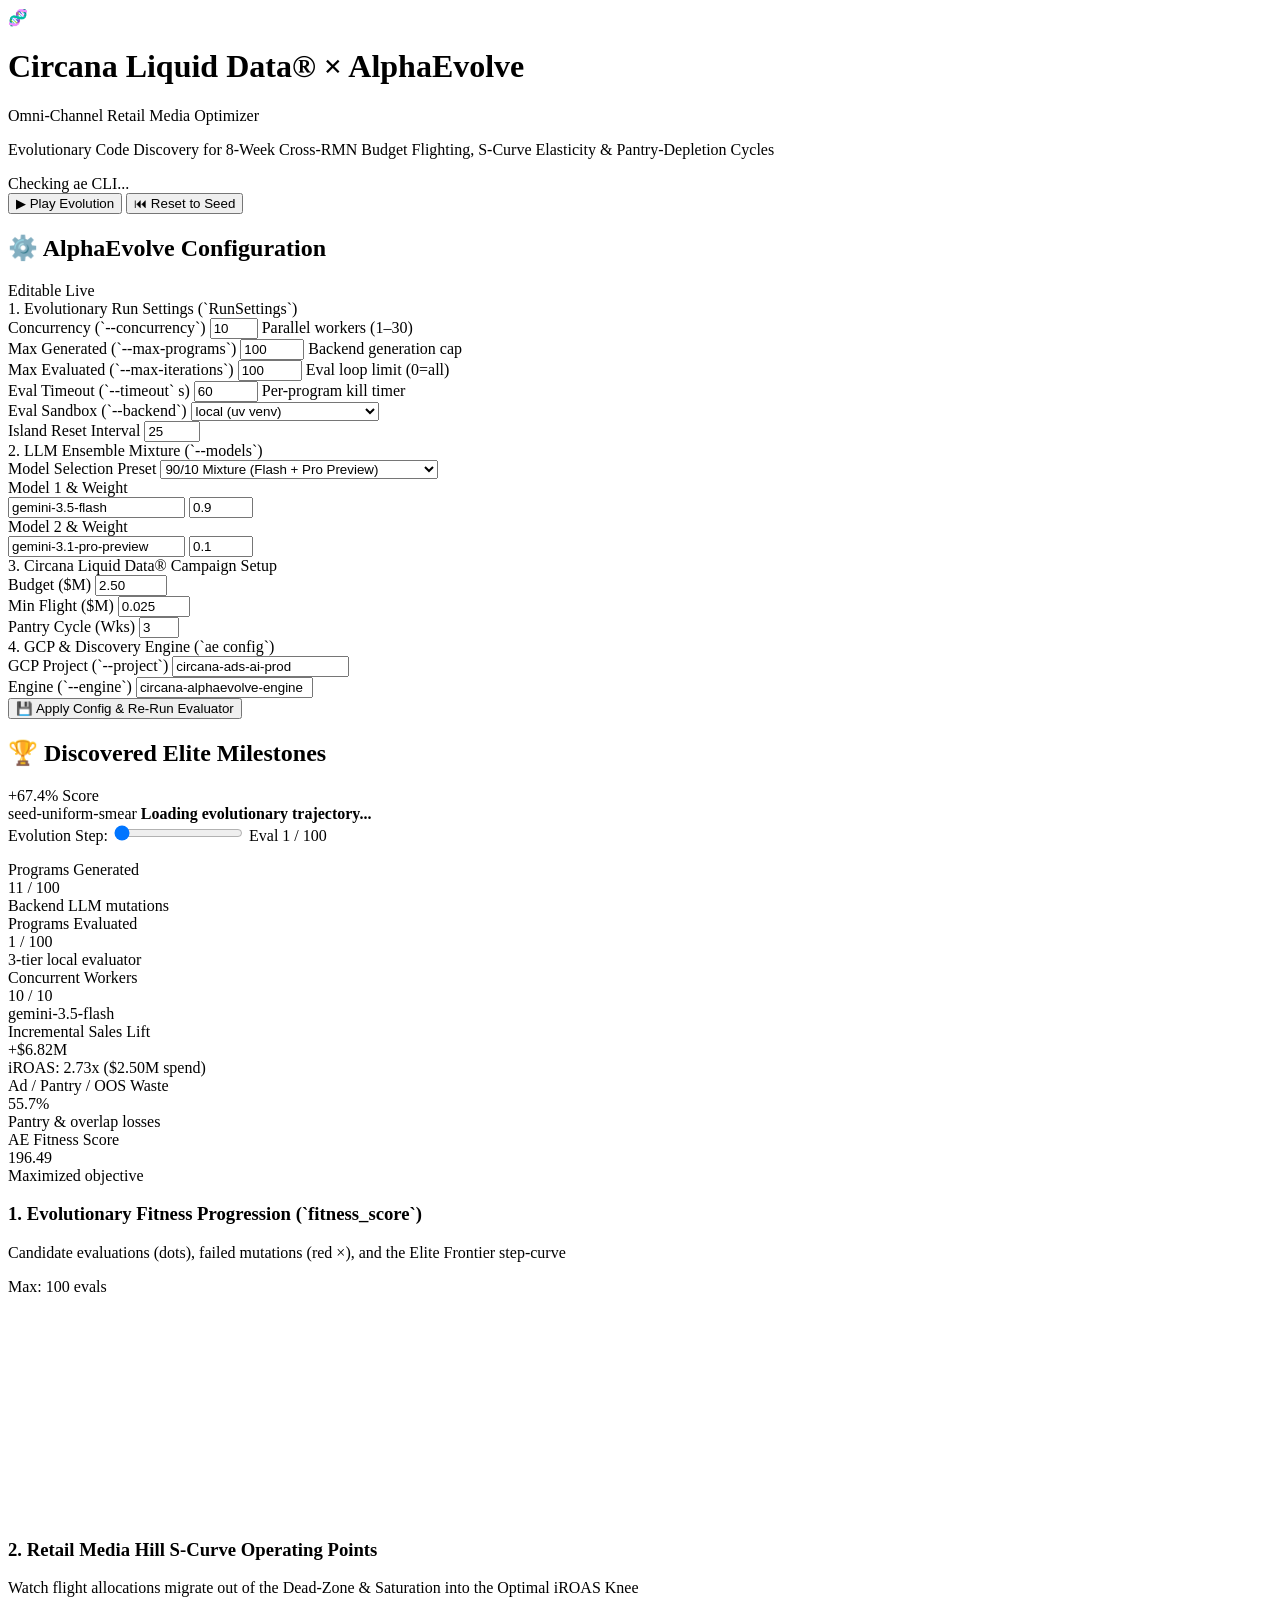
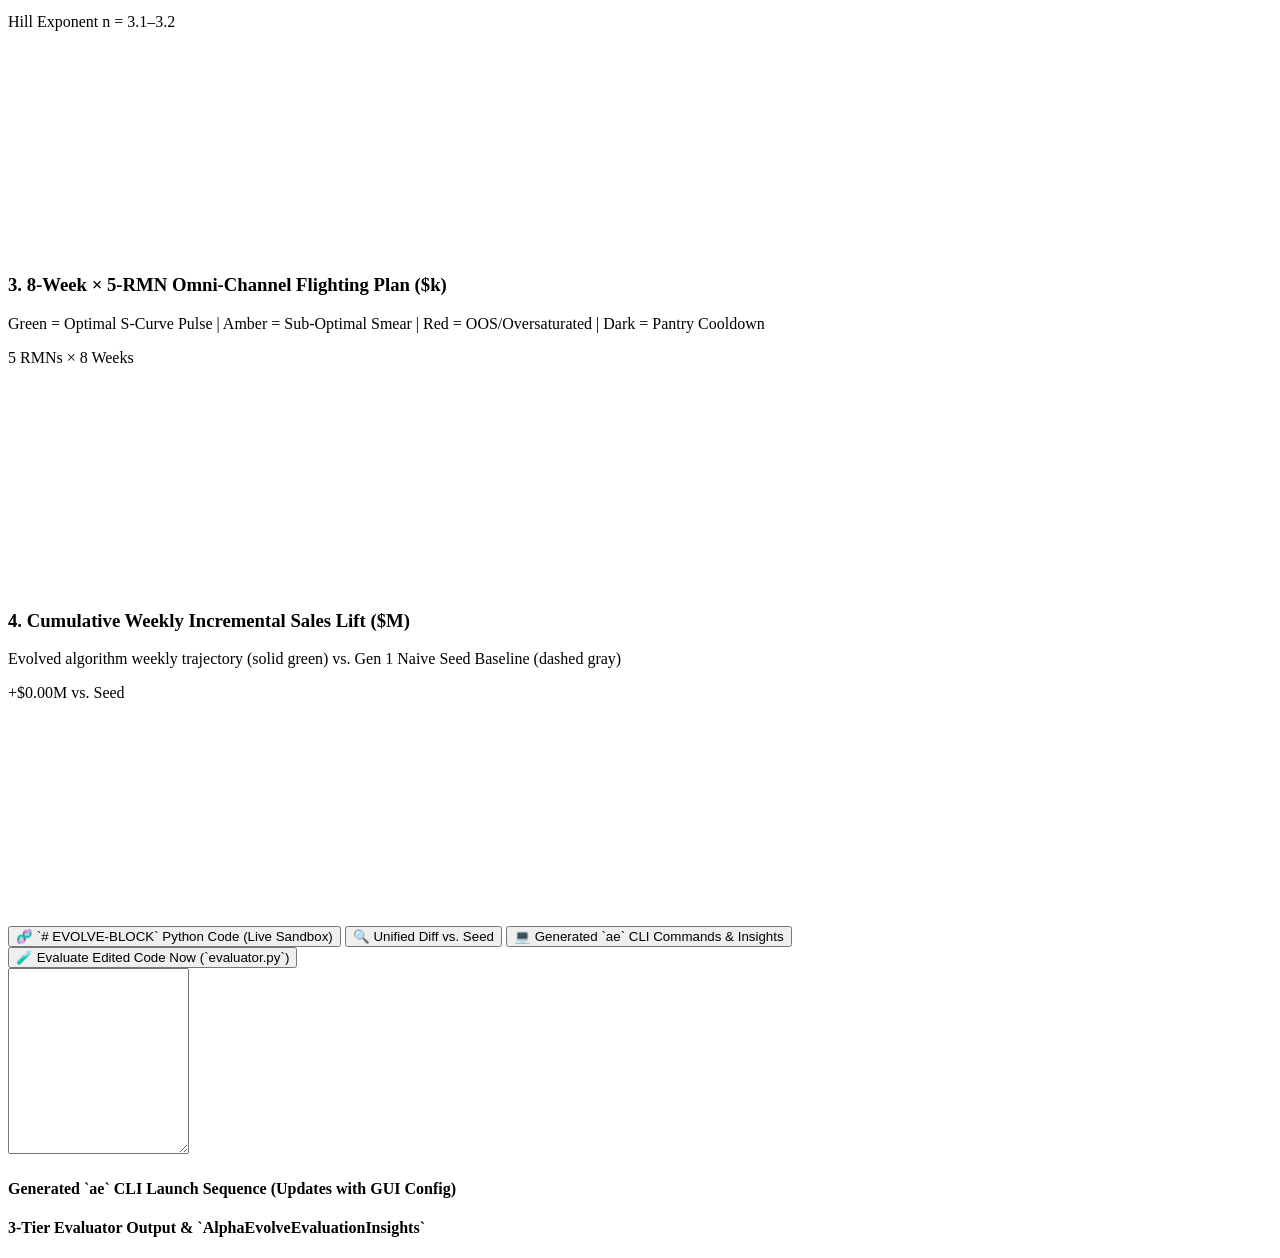
==== webapp/static/index.html @ 65b6e4a0 "Initial commit: Circana Liquid Data x AlphaEvolve Retail Media Optimizer" ====
<!DOCTYPE html>
<html lang="en">
<head>
  <meta charset="UTF-8" />
  <meta name="viewport" content="width=device-width, initial-scale=1.0" />
  <title>Circana Liquid Data® × AlphaEvolve — Retail Media Flighting Optimizer</title>
  <link rel="stylesheet" href="/static/styles.css" />
</head>
<body>
  <!-- Top Navbar -->
  <header class="topbar">
    <div class="brand">
      <div class="brand-badge">🧬</div>
      <div>
        <div class="brand-title-row">
          <h1>Circana Liquid Data® × AlphaEvolve</h1>
          <span class="pill pill-accent">Omni-Channel Retail Media Optimizer</span>
        </div>
        <p class="subtitle">Evolutionary Code Discovery for 8-Week Cross-RMN Budget Flighting, S-Curve Elasticity &amp; Pantry-Depletion Cycles</p>
      </div>
    </div>

    <div class="topbar-actions">
      <div class="ae-cli-badge" id="aeCliBadge" title="Local AlphaEvolve CLI status">
        <span class="status-dot"></span>
        <span id="aeCliStatusText">Checking ae CLI...</span>
      </div>
      <button id="playEvolutionBtn" class="btn btn-primary" type="button">
        ▶ Play Evolution
      </button>
      <button id="resetEvolutionBtn" class="btn btn-secondary" type="button">
        ⏮ Reset to Seed
      </button>
    </div>
  </header>

  <main class="main-layout">
    <!-- Left Sidebar: Editable AlphaEvolve Runtime & Campaign Configuration -->
    <aside class="config-sidebar" aria-label="AlphaEvolve Configuration">
      <div class="card config-card">
        <div class="card-header">
          <h2>⚙️ AlphaEvolve Configuration</h2>
          <span class="badge-muted">Editable Live</span>
        </div>

        <form id="aeConfigForm" class="config-form">
          <div class="section-label">1. Evolutionary Run Settings (`RunSettings`)</div>

          <div class="form-grid-2">
            <div class="field">
              <label for="cfgConcurrency" title="--concurrency: Number of parallel candidate generators & evaluators (1-30)">
                Concurrency (`--concurrency`)
              </label>
              <input id="cfgConcurrency" type="number" min="1" max="30" value="10" />
              <span class="field-hint">Parallel workers (1–30)</span>
            </div>

            <div class="field">
              <label for="cfgMaxPrograms" title="--max-programs: Total candidate programs generated by AlphaEvolve backend">
                Max Generated (`--max-programs`)
              </label>
              <input id="cfgMaxPrograms" type="number" min="2" max="5000" step="10" value="100" />
              <span class="field-hint">Backend generation cap</span>
            </div>
          </div>

          <div class="form-grid-2">
            <div class="field">
              <label for="cfgMaxIterations" title="--max-iterations: Max candidate programs evaluated locally (0 = unlimited)">
                Max Evaluated (`--max-iterations`)
              </label>
              <input id="cfgMaxIterations" type="number" min="0" max="5000" step="10" value="100" />
              <span class="field-hint">Eval loop limit (0=all)</span>
            </div>

            <div class="field">
              <label for="cfgTimeout" title="--timeout: Per-candidate evaluation timeout in seconds">
                Eval Timeout (`--timeout` s)
              </label>
              <input id="cfgTimeout" type="number" min="5" max="3600" step="5" value="60" />
              <span class="field-hint">Per-program kill timer</span>
            </div>
          </div>

          <div class="form-grid-2">
            <div class="field">
              <label for="cfgBackend" title="--backend: Evaluator execution sandbox">
                Eval Sandbox (`--backend`)
              </label>
              <select id="cfgBackend">
                <option value="local" selected>local (uv venv)</option>
                <option value="podman">podman (rootless container)</option>
              </select>
            </div>

            <div class="field">
              <label for="cfgResetInterval" title="EvolutionSettings.reset_interval: Island re-seeding frequency">
                Island Reset Interval
              </label>
              <input id="cfgResetInterval" type="number" min="5" max="500" step="5" value="25" />
            </div>
          </div>

          <div class="section-label">2. LLM Ensemble Mixture (`--models`)</div>

          <div class="field">
            <label for="cfgModelPreset">Model Selection Preset</label>
            <select id="cfgModelPreset">
              <option value="mix-90-10" selected>90/10 Mixture (Flash + Pro Preview)</option>
              <option value="default">API Default (Strongest GA Gemini)</option>
              <option value="gemini-4-argon">Pinned: gemini-4-argon (Deep Reasoning)</option>
              <option value="gemini-3.5-flash">Pinned: gemini-3.5-flash (High Throughput)</option>
              <option value="custom">Custom Dual-Model Mixture</option>
            </select>
          </div>

          <div id="customMixtureBox" class="form-grid-2">
            <div class="field">
              <label for="cfgPrimaryModel">Model 1 &amp; Weight</label>
              <div class="inline-pair">
                <input id="cfgPrimaryModel" type="text" value="gemini-3.5-flash" />
                <input id="cfgPrimaryWeight" type="number" step="0.1" min="0.1" max="10" value="0.9" class="w-weight" />
              </div>
            </div>
            <div class="field">
              <label for="cfgSecondaryModel">Model 2 &amp; Weight</label>
              <div class="inline-pair">
                <input id="cfgSecondaryModel" type="text" value="gemini-3.1-pro-preview" />
                <input id="cfgSecondaryWeight" type="number" step="0.1" min="0" max="10" value="0.1" class="w-weight" />
              </div>
            </div>
          </div>

          <div class="section-label">3. Circana Liquid Data® Campaign Setup</div>

          <div class="form-grid-3">
            <div class="field">
              <label for="cfgBudget">Budget ($M)</label>
              <input id="cfgBudget" type="number" step="0.25" min="0.5" max="15.0" value="2.50" />
            </div>
            <div class="field">
              <label for="cfgMinFlight">Min Flight ($M)</label>
              <input id="cfgMinFlight" type="number" step="0.005" min="0.0" max="0.25" value="0.025" />
            </div>
            <div class="field">
              <label for="cfgCooldown">Pantry Cycle (Wks)</label>
              <input id="cfgCooldown" type="number" step="1" min="1" max="6" value="3" />
            </div>
          </div>

          <div class="section-label">4. GCP &amp; Discovery Engine (`ae config`)</div>

          <div class="form-grid-2">
            <div class="field">
              <label for="cfgProject">GCP Project (`--project`)</label>
              <input id="cfgProject" type="text" value="circana-ads-ai-prod" />
            </div>
            <div class="field">
              <label for="cfgEngine">Engine (`--engine`)</label>
              <input id="cfgEngine" type="text" value="circana-alphaevolve-engine" />
            </div>
          </div>

          <button type="submit" id="applyConfigBtn" class="btn btn-accent btn-full">
            💾 Apply Config &amp; Re-Run Evaluator
          </button>
        </form>
      </div>

      <!-- Milestone Timeline Selector -->
      <div class="card milestones-card">
        <div class="card-header">
          <h2>🏆 Discovered Elite Milestones</h2>
          <span id="improvementBadge" class="pill pill-success">+67.4% Score</span>
        </div>
        <div id="milestoneList" class="milestone-list"></div>
      </div>
    </aside>

    <!-- Right Main Workspace: Telemetry, 4 Optimization Charts, and Code/CLI Inspector -->
    <section class="workspace-content">
      <!-- Evolution Progress Scrubber Bar -->
      <div class="card scrubber-card">
        <div class="scrubber-top">
          <div>
            <span class="stage-tag" id="activeNicknameBadge">seed-uniform-smear</span>
            <strong id="activeSummaryTitle" class="stage-title">Loading evolutionary trajectory...</strong>
          </div>
          <div class="scrubber-controls">
            <span class="scrubber-label">Evolution Step:</span>
            <input id="stageSlider" type="range" min="0" max="5" step="1" value="0" />
            <span id="stageCounterBadge" class="mono-badge">Eval 1 / 100</span>
          </div>
        </div>
        <p id="activeWhatChanged" class="stage-detail"></p>
      </div>

      <!-- 6-Card Live Telemetry Strip -->
      <div class="kpi-grid">
        <div class="kpi-card">
          <div class="kpi-label">Programs Generated</div>
          <div class="kpi-value mono" id="kpiGenerated">11 / 100</div>
          <div class="kpi-sub" id="kpiGeneratedSub">Backend LLM mutations</div>
        </div>
        <div class="kpi-card">
          <div class="kpi-label">Programs Evaluated</div>
          <div class="kpi-value mono" id="kpiEvaluated">1 / 100</div>
          <div class="kpi-sub" id="kpiEvaluatedSub">3-tier local evaluator</div>
        </div>
        <div class="kpi-card">
          <div class="kpi-label">Concurrent Workers</div>
          <div class="kpi-value mono text-sky" id="kpiConcurrency">10 / 10</div>
          <div class="kpi-sub" id="kpiModelUsed">gemini-3.5-flash</div>
        </div>
        <div class="kpi-card">
          <div class="kpi-label">Incremental Sales Lift</div>
          <div class="kpi-value text-emerald" id="kpiLift">+$6.82M</div>
          <div class="kpi-sub" id="kpiRoas">iROAS: 2.73x ($2.50M spend)</div>
        </div>
        <div class="kpi-card">
          <div class="kpi-label">Ad / Pantry / OOS Waste</div>
          <div class="kpi-value text-amber" id="kpiWaste">55.7%</div>
          <div class="kpi-sub" id="kpiLossBreakdown">Pantry &amp; overlap losses</div>
        </div>
        <div class="kpi-card">
          <div class="kpi-label">AE Fitness Score</div>
          <div class="kpi-value mono text-emerald" id="kpiScore">196.49</div>
          <div class="kpi-sub">Maximized objective</div>
        </div>
      </div>

      <!-- 2x2 Visual Optimization Charts Grid -->
      <div class="charts-grid">
        <!-- Chart 1: Evolutionary Fitness Progress Curve -->
        <div class="card chart-card">
          <div class="card-header">
            <div>
              <h3>1. Evolutionary Fitness Progression (`fitness_score`)</h3>
              <p class="chart-sub">Candidate evaluations (dots), failed mutations (red ×), and the Elite Frontier step-curve</p>
            </div>
            <span class="badge-muted" id="chart1CapBadge">Max: 100 evals</span>
          </div>
          <canvas id="evoChartCanvas" width="540" height="220"></canvas>
        </div>

        <!-- Chart 2: Non-Convex Hill S-Curve Operating Points -->
        <div class="card chart-card">
          <div class="card-header">
            <div>
              <h3>2. Retail Media Hill S-Curve Operating Points</h3>
              <p class="chart-sub">Watch flight allocations migrate out of the Dead-Zone &amp; Saturation into the Optimal iROAS Knee</p>
            </div>
            <span class="badge-muted">Hill Exponent n = 3.1–3.2</span>
          </div>
          <canvas id="scurveChartCanvas" width="540" height="220"></canvas>
        </div>

        <!-- Chart 3: 5 RMNs x 8 Weeks Flighting Schedule Heatmap -->
        <div class="card chart-card">
          <div class="card-header">
            <div>
              <h3>3. 8-Week × 5-RMN Omni-Channel Flighting Plan ($k)</h3>
              <p class="chart-sub">Green = Optimal S-Curve Pulse | Amber = Sub-Optimal Smear | Red = OOS/Oversaturated | Dark = Pantry Cooldown</p>
            </div>
            <span class="badge-muted">5 RMNs × 8 Weeks</span>
          </div>
          <canvas id="heatmapChartCanvas" width="540" height="220"></canvas>
        </div>

        <!-- Chart 4: Cumulative Weekly Incremental Sales Lift ($M) -->
        <div class="card chart-card">
          <div class="card-header">
            <div>
              <h3>4. Cumulative Weekly Incremental Sales Lift ($M)</h3>
              <p class="chart-sub">Evolved algorithm weekly trajectory (solid green) vs. Gen 1 Naive Seed Baseline (dashed gray)</p>
            </div>
            <span class="badge-muted" id="chart4LiftDelta">+$0.00M vs. Seed</span>
          </div>
          <canvas id="weeklyLiftChartCanvas" width="540" height="220"></canvas>
        </div>
      </div>

      <!-- Bottom Inspector: Live # EVOLVE-BLOCK Editor, Unified Diff & ae CLI Commands -->
      <div class="card inspector-card">
        <div class="tabs-header">
          <div class="tab-buttons">
            <button class="tab-btn active" data-tab="tabCode" type="button">🧬 `# EVOLVE-BLOCK` Python Code (Live Sandbox)</button>
            <button class="tab-btn" data-tab="tabDiff" type="button">🔍 Unified Diff vs. Seed</button>
            <button class="tab-btn" data-tab="tabCli" type="button">💻 Generated `ae` CLI Commands &amp; Insights</button>
          </div>
          <button id="evalCustomCodeBtn" class="btn btn-primary btn-sm" type="button">
            🧪 Evaluate Edited Code Now (`evaluator.py`)
          </button>
        </div>

        <!-- Tab 1: Editable Evolve Block Code -->
        <div id="tabCode" class="tab-pane active">
          <textarea id="codeEditorTextarea" rows="12" spellcheck="false"></textarea>
        </div>

        <!-- Tab 2: Unified Diff -->
        <div id="tabDiff" class="tab-pane hidden">
          <pre id="diffViewerPre" class="code-pre"></pre>
        </div>

        <!-- Tab 3: Generated ae CLI Commands & Evaluator Insights -->
        <div id="tabCli" class="tab-pane hidden">
          <div class="cli-insights-grid">
            <div>
              <h4>Generated `ae` CLI Launch Sequence (Updates with GUI Config)</h4>
              <pre id="cliCommandsPre" class="code-pre"></pre>
            </div>
            <div>
              <h4>3-Tier Evaluator Output &amp; `AlphaEvolveEvaluationInsights`</h4>
              <pre id="evaluatorInsightsPre" class="code-pre"></pre>
            </div>
          </div>
        </div>
      </div>
    </section>
  </main>

  <script src="/static/app.js"></script>
</body>
</html>
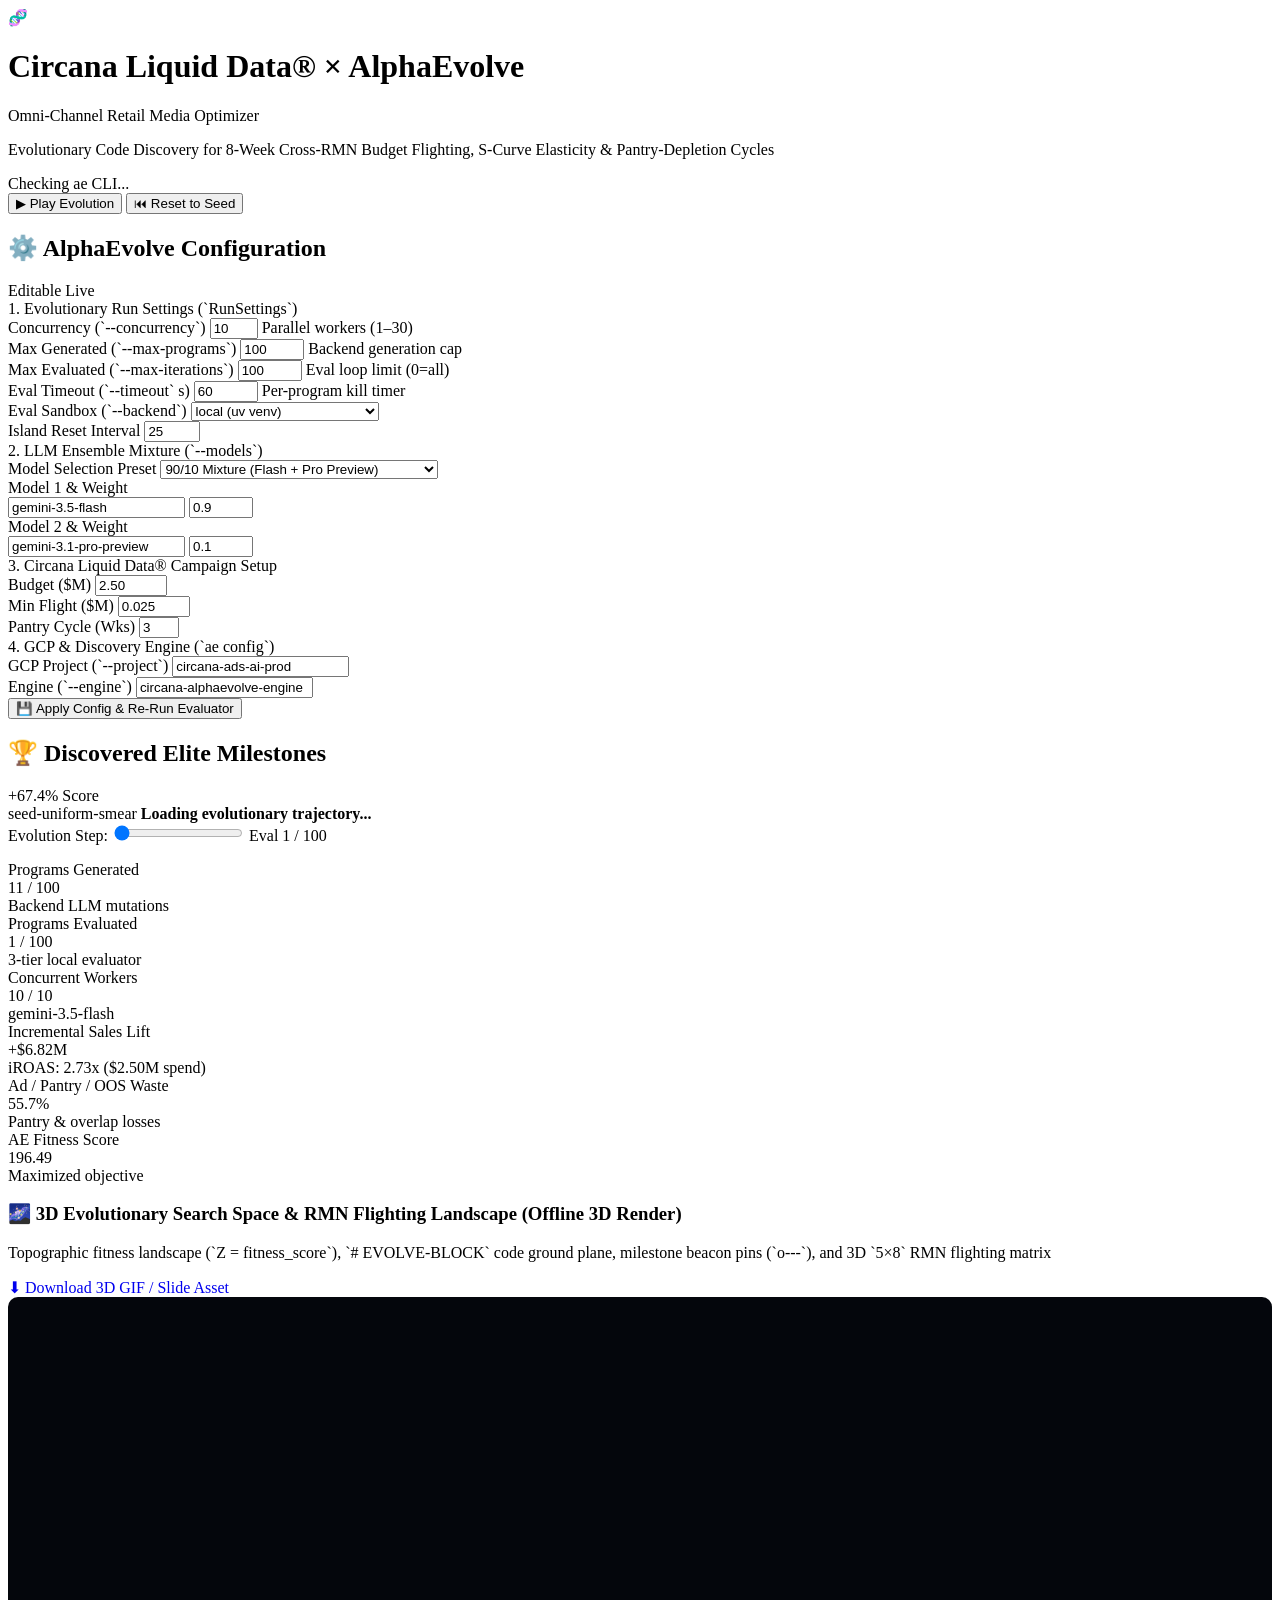
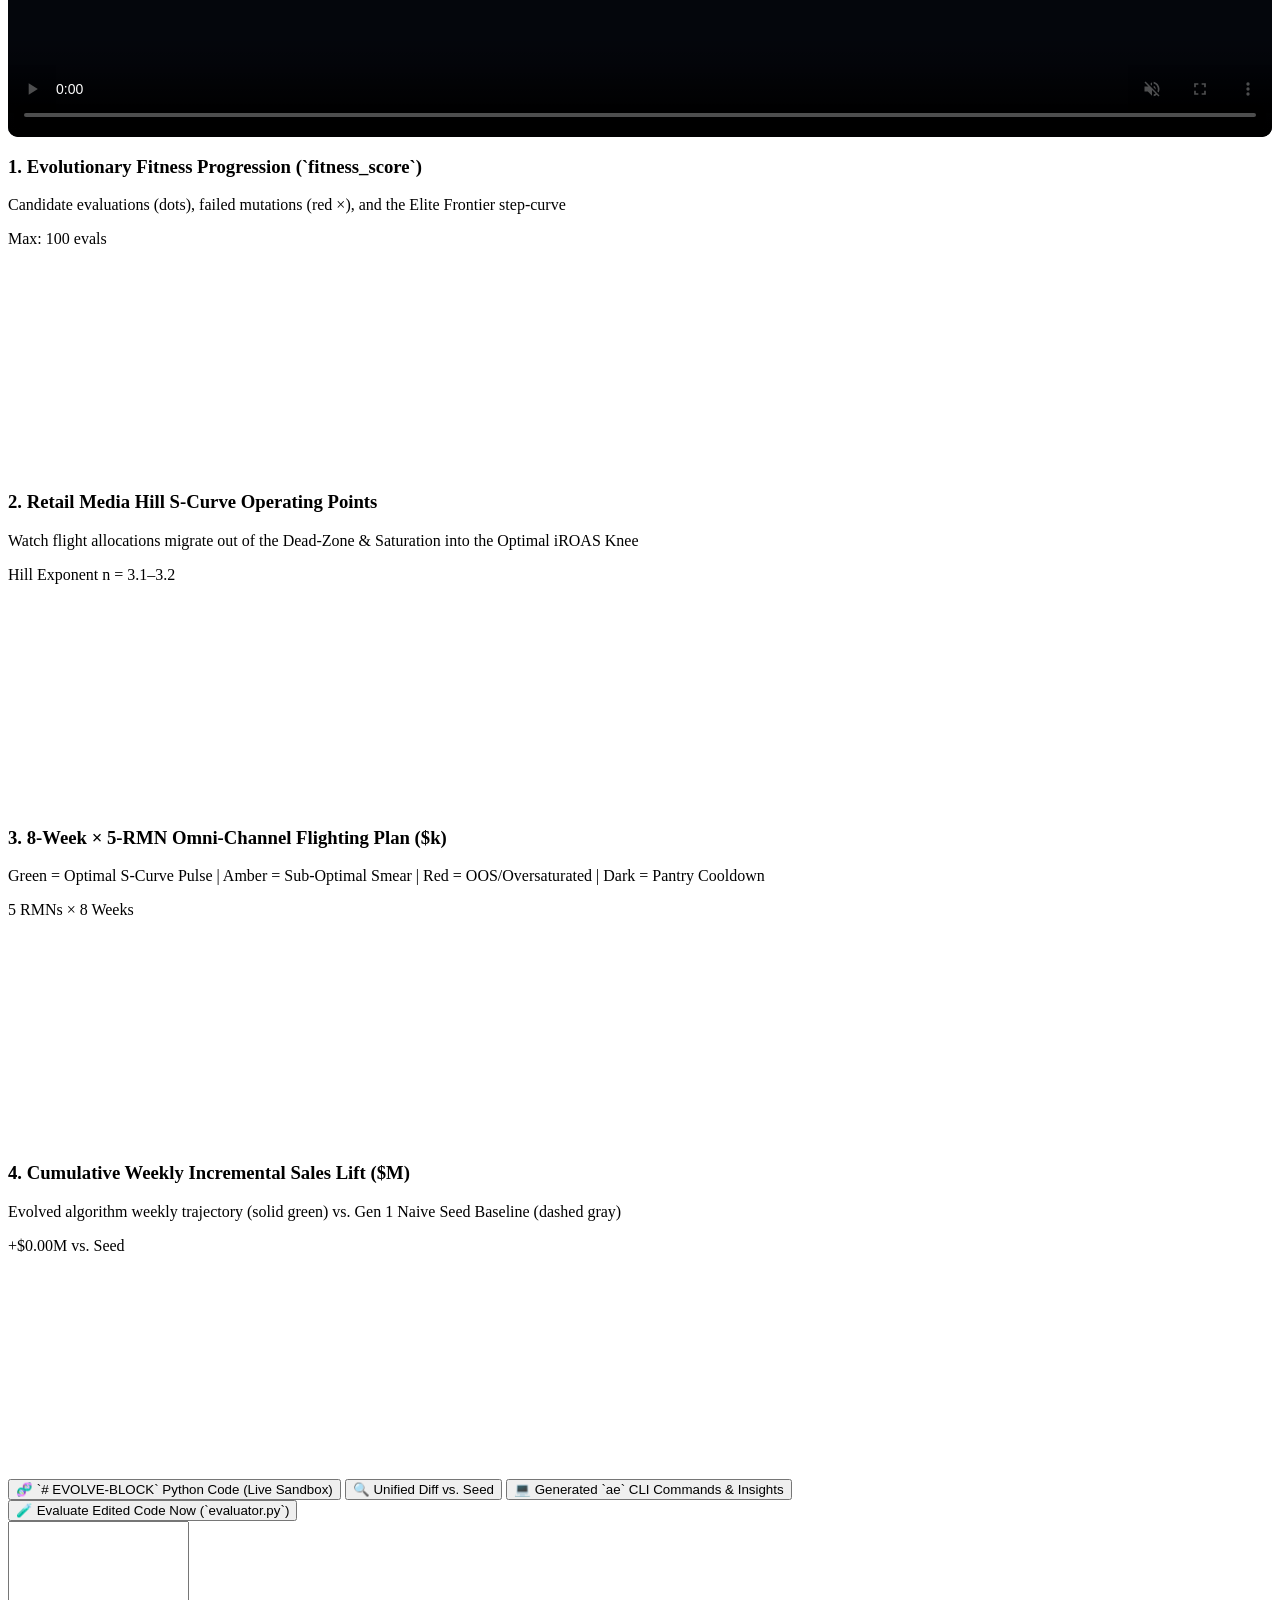
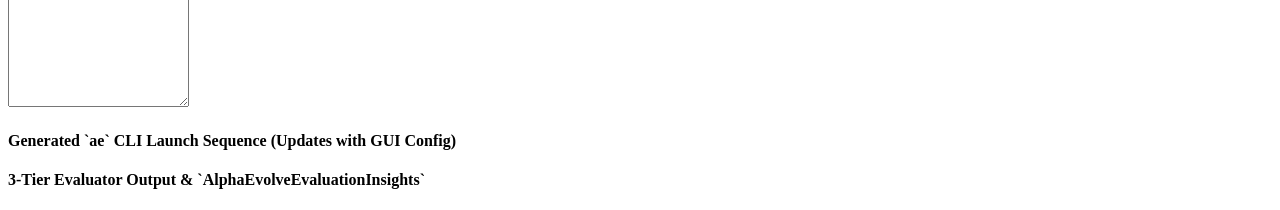
==== commit 50d3ee6b: "Add offline 3D search-space & RMN flighting visualization (.mp4, .webm, .gif) and executive deck" ====
--- a/webapp/static/index.html
+++ b/webapp/static/index.html
@@ -229,6 +229,30 @@
         </div>
       </div>
 
+      <!-- 3D Search Space & RMN Flighting Landscape Video Card -->
+      <div class="card chart-card" style="margin-bottom: 14px;">
+        <div class="card-header">
+          <div>
+            <h3>🌌 3D Evolutionary Search Space &amp; RMN Flighting Landscape (Offline 3D Render)</h3>
+            <p class="chart-sub">Topographic fitness landscape (`Z = fitness_score`), `# EVOLVE-BLOCK` code ground plane, milestone beacon pins (`o---`), and 3D `5×8` RMN flighting matrix</p>
+          </div>
+          <a href="/static/alphaevolve_3d_landscape.gif" download class="badge-muted" style="text-decoration: none;">⬇ Download 3D GIF / Slide Asset</a>
+        </div>
+        <video
+          src="/static/alphaevolve_3d_landscape.mp4"
+          poster="/static/alphaevolve_3d_poster.png"
+          controls
+          autoplay
+          loop
+          muted
+          playsinline
+          style="width: 100%; max-height: 440px; border-radius: 10px; background: #04060c; display: block; object-fit: contain;"
+        >
+          <source src="/static/alphaevolve_3d_landscape.mp4" type="video/mp4" />
+          <source src="/static/alphaevolve_3d_landscape.webm" type="video/webm" />
+        </video>
+      </div>
+
       <!-- 2x2 Visual Optimization Charts Grid -->
       <div class="charts-grid">
         <!-- Chart 1: Evolutionary Fitness Progress Curve -->
